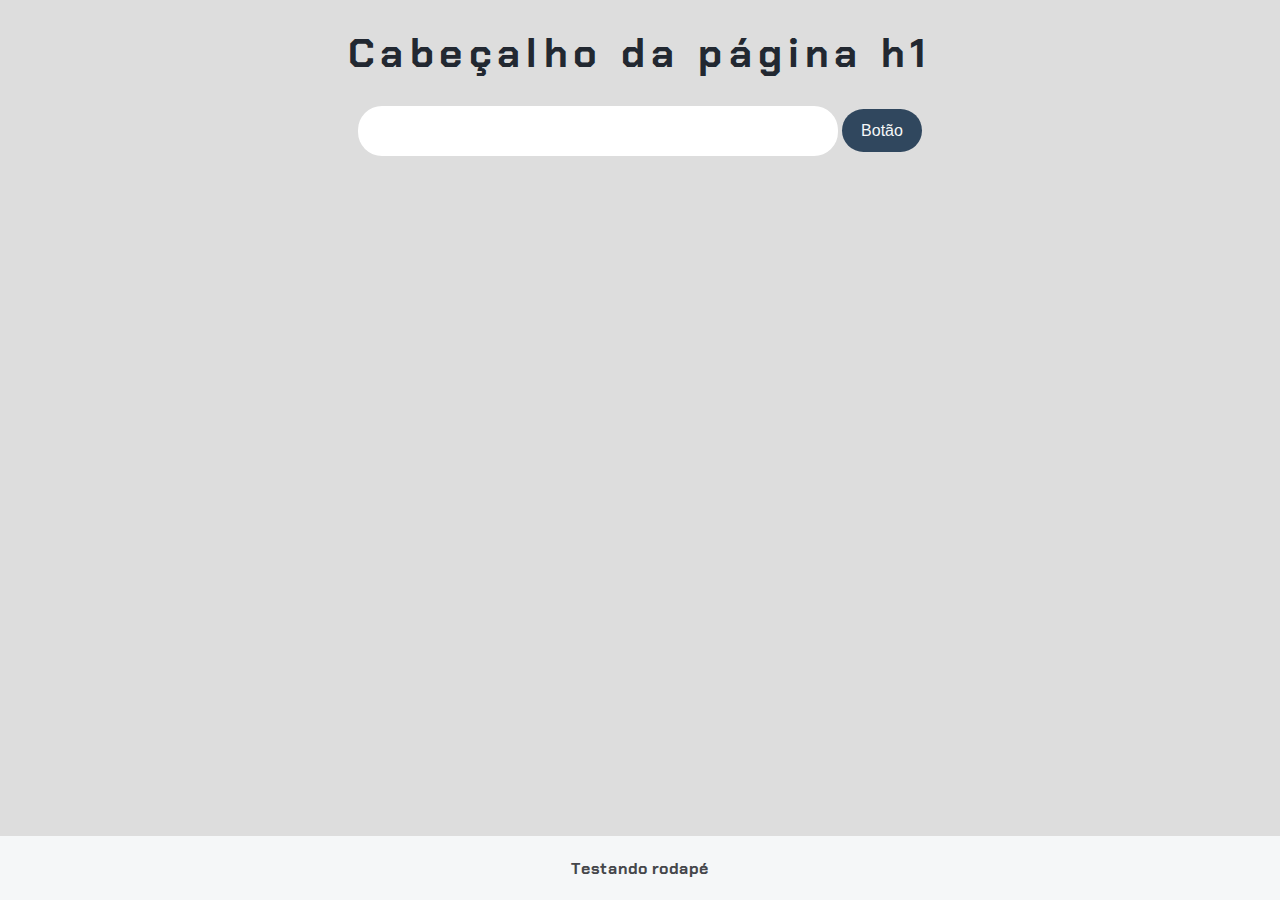
==== index.html @ a49f26a9 "First commig, only css styles and an initial html page" ====
<!DOCTYPE html>
<html lang="pt-br">
<head>
    <meta charset="UTF-8">
    <meta name="viewport" content="width=device-width, initial-scale=1.0">
    <link rel="stylesheet" href="styles.css">
    <title>
        Primeiro projeto
    </title>
    <style>
        html, body {
            height: 100%;
            margin: 0;
        }

        .wrapper {
            min-height: 100%;
            padding-bottom: 100px;
        }

        body {
            display: flex;
            flex-direction: column;
            justify-content: flex-start;
        }

        header, footer {
            text-align: center;
            width: 100%;
        }

        .content {
            flex: 1; /* Ocupa o espaço restante */
        }

    </style>
</head>

<body>
    <header>
        <h1>
            Cabeçalho da página h1
        </h1>            
    </header>

    <main>
        <section>
            <div class="content">
                <input type="text">
                <button>Botão</button>
            </div>
        </section> 
    </main>
    

    
    <footer>
        <h4>Testando rodapé</h4>
    </footer>
    
</body>
</html>
---- styles.css ----
/* Importa a fonte Chakra Petch do Google Fonts */
@import url('https://fonts.googleapis.com/css2?family=Chakra+Petch:ital,wght@0,300;0,400;0,500;0,600;0,700;1,300;1,400;1,500;1,600;1,700&display=swap');

/* Estiliza o corpo da página */
body {
    font-family: "Chakra Petch", sans-serif; /* Define a fonte padrão */
    background-color: #DDDDDD; /* Cor de fundo da página */
    display: flex; /* Usa Flexbox para layout */
    flex-direction: column; /* Alinha os itens na vertical */
    align-items: center; /* Centraliza os itens horizontalmente */
    justify-content: center; /* Centraliza os itens verticalmente */
    height: 100vh; /* Preenche a altura total da viewport */
    margin: 0; /* Remove a margem padrão */
    padding: 0; /* Remove o padding padrão */
}

/* Estiliza os títulos h1 */
h1 {
    font-size: 2.5rem; /* Tamanho da fonte */
    color: #222831; /* Cor do texto */
    text-align: center; /* Alinha o texto ao centro */
    letter-spacing: 0.4rem; /* Espaçamento entre letras */
}

/* Estiliza as seções da página */
section {
    display: flex; /* Usa Flexbox para layout */
    flex-direction: column; /* Alinha os itens na vertical */
    align-items: center; /* Centraliza os itens horizontalmente */
    margin-bottom: 3rem; /* Espaçamento abaixo de cada seção */
}

/* Estiliza os inputs dentro das seções */
section input {
    width: 30rem; /* Largura dos inputs */
    border: none; /* Remove a borda padrão */
    padding: 1rem; /* Espaçamento interno */
    border-radius: 1.5rem; /* Borda arredondada */
    margin-bottom: 1rem; /* Espaçamento abaixo dos inputs */
    color: #45474B; /* Cor do texto */
    font-size: 1rem; /* Tamanho da fonte */
    box-sizing: border-box; /* Inclui padding e border na largura total */
}

/* Estiliza os botões dentro das seções */
section button {
    padding: 0.8rem 1.2rem; /* Espaçamento interno do botão */
    border: none; /* Remove a borda padrão */
    border-radius: 1.5rem; /* Borda arredondada */
    background-color: #30475E; /* Cor de fundo do botão */
    color: #F5F7F8; /* Cor do texto do botão */
    font-size: 1rem; /* Tamanho da fonte */
    cursor: pointer; /* Muda o cursor para indicar que é clicável */
}

/* Adiciona efeito hover ao botão de pesquisa */
section button:hover {
    background-color: #30475E; /* Muda a cor de fundo ao passar o mouse */
    box-shadow: 0 4px 8px rgba(0, 0, 0, 0.2); /* Adiciona uma sombra mais intensa */
}

/* Estiliza a caixa de resultados da pesquisa */
.resultados-pesquisa {
    width: 60rem; /* Largura máxima da caixa de resultados */
    height: 46vh; /* Altura máxima da caixa de resultados */
    overflow-y: auto; /* Adiciona rolagem vertical se necessário */
    margin-top: 1rem; /* Espaçamento acima da caixa de resultados */
    padding: 1rem; /* Espaçamento interno */
    border-radius: 0.6rem; /* Borda arredondada */
}

/* Estiliza cada item de resultado */
.item-resultado {
    background: #FFFFFF; /* Cor de fundo dos itens */
    border-radius: 0.6rem; /* Borda arredondada */
    padding: 1rem; /* Espaçamento interno */
    margin-bottom: 1rem; /* Espaçamento abaixo dos itens */
    box-shadow: 0 2px 4px rgba(0, 0, 0, 0.1); /* Sombra leve */
}

/* Estiliza os títulos dentro dos itens de resultado */
.item-resultado h2 {
    font-size: 1.5rem; /* Tamanho da fonte */
    color: #222831; /* Cor do texto */
}

/* Estiliza os links dentro dos itens de resultado */
.item-resultado a {
    text-decoration: none; /* Remove o sublinhado padrão dos links */
    color: #30475E; /* Cor do texto dos links */
}

/* Estiliza os links quando são passados o mouse sobre */
.item-resultado a:hover {
    text-decoration: underline; /* Adiciona sublinhado ao passar o mouse */
}

/* Estiliza a descrição meta dentro dos itens de resultado */
.descricao-meta {
    color: #45474B; /* Cor do texto */
    margin: 0.5rem 0; /* Margem acima e abaixo */
}

/* Estiliza o rodapé da página */
footer {
    background-color: #F5F7F8; /* Cor de fundo do rodapé */
    color: #45474B; /* Cor do texto */
    text-align: center; /* Alinha o texto ao centro */
    padding: 0; /* Espaçamento interno */
    width: 100%; /* Largura total da página */
    position: absolute; /* Posiciona o rodapé */
    bottom: 0; /* Alinha ao fundo da página */
    font-size: 1rem; /* Tamanho da fonte */
}

@media (max-width: 768px) {
    h1 {
        font-size: 2rem; /* Tamanho da fonte em telas menores */
        letter-spacing: 0.2rem; /* Espaçamento entre letras em telas menores */
    }

    section input {
        width: 25rem; /* Largura dos inputs em telas menores */
        padding: 0.8rem; /* Espaçamento interno em telas menores */
    }

    .resultados-pesquisa {
        width: 40rem; /* Largura da caixa de resultados em telas menores */
        height: 40vh; /* Altura da caixa de resultados em telas menores */
    }

    .item-resultado h2 {
        font-size: 1.3rem; /* Tamanho da fonte dos títulos em telas menores */
    }
}

/* Responsividade para celulares */
@media (max-width: 480px) {

    h1 {
        font-size: 1.8rem; /* Tamanho da fonte em telas pequenas */
        letter-spacing: 0.1rem; /* Espaçamento entre letras em telas pequenas */
    }

    section input {
        width: 17rem; /* Largura total dos inputs em telas pequenas */
    }

    section button {
        padding: 0.6rem 1rem; /* Espaçamento interno do botão em telas pequenas */
        font-size: 0.9rem; /* Tamanho da fonte do botão em telas pequenas */
    }

    .resultados-pesquisa {
        width: 90%; /* Largura da caixa de resultados em telas pequenas */
        height: 50vh; /* Altura da caixa de resultados em telas pequenas */
    }

    .item-resultado h2 {
        font-size: 1.1rem; /* Tamanho da fonte dos títulos em telas pequenas */
    }

    footer {
        font-size: 0.9rem; /* Tamanho da fonte do rodapé em telas pequenas */
    }
}
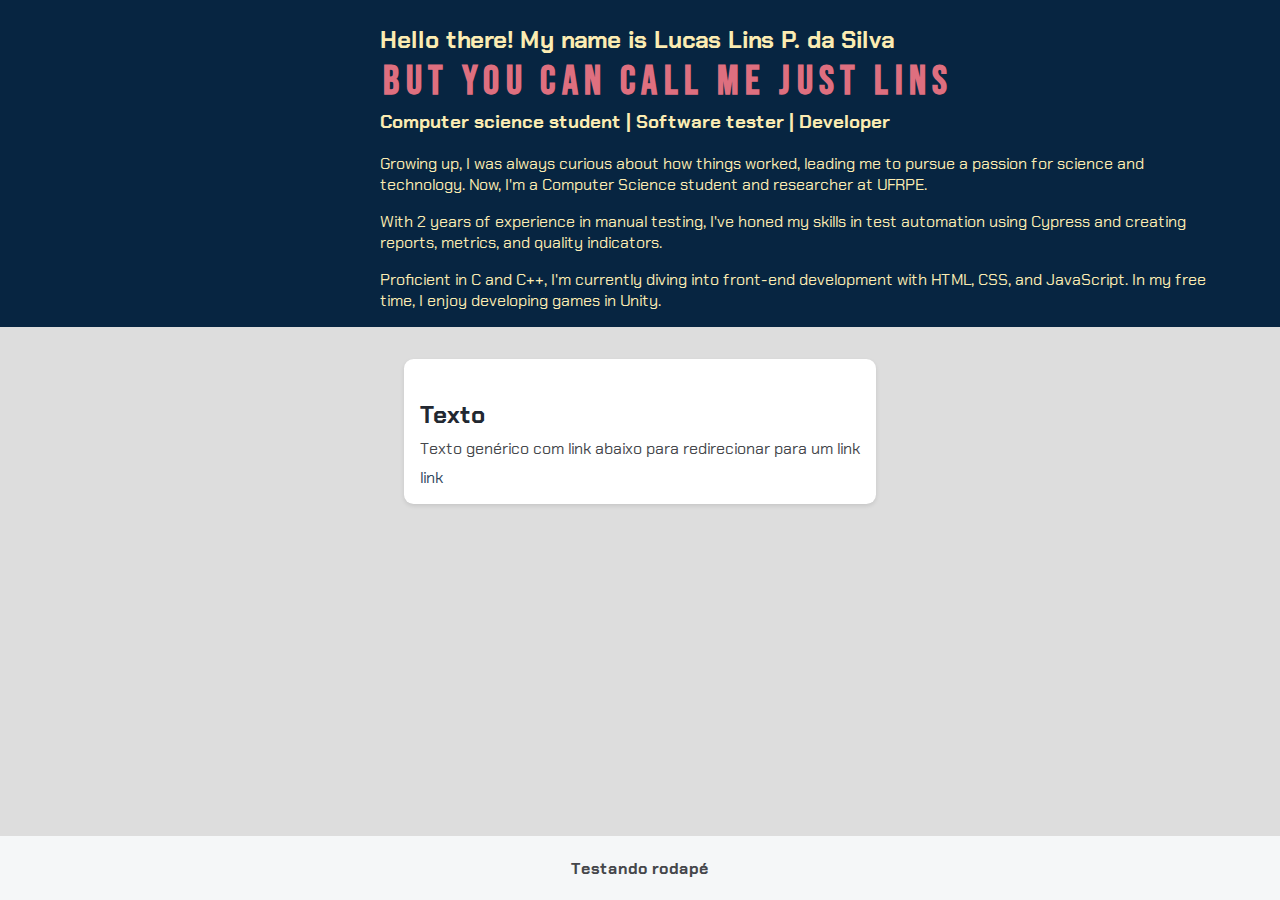
==== commit 2b52a58f: "Trying to transform into a personal  portfolio. Header added, need to create body content" ====
--- a/index.html
+++ b/index.html
@@ -5,7 +5,7 @@
     <meta name="viewport" content="width=device-width, initial-scale=1.0">
     <link rel="stylesheet" href="styles.css">
     <title>
-        Primeiro projeto
+        Lucas Lins
     </title>
     <style>
         html, body {
@@ -24,7 +24,12 @@
             justify-content: flex-start;
         }
 
-        header, footer {
+        header {
+            text-align:left;
+            width: 100%;
+        }
+
+        footer {
             text-align: center;
             width: 100%;
         }
@@ -38,21 +43,34 @@
 
 <body>
     <header>
-        <h1>
-            Cabeçalho da página h1
-        </h1>            
+        <div class="header-content">
+            <div class="profile-image">
+                <img src="foto.jpg" alt="Sua Foto">
+            </div>
+            
+            <div class="text-content">
+                <h2>Hello there! My name is Lucas Lins P. da Silva</h2>
+                <h1>but you can call me just Lins</h1>
+                <h3>Computer science student | Software tester | Developer</h3>
+    
+                <p>Growing up, I was always curious about how things worked, leading me to pursue a passion for science and technology. Now, I'm a Computer Science student and researcher at UFRPE.</p>
+    
+                <p>With 2 years of experience in manual testing, I've honed my skills in test automation using Cypress and creating reports, metrics, and quality indicators.</p>
+    
+                <p>Proficient in C and C++, I'm currently diving into front-end development with HTML, CSS, and JavaScript. In my free time, I enjoy developing games in Unity.</p>
+            </div> 
+        </div>       
     </header>
 
     <main>
-        <section>
-            <div class="content">
-                <input type="text">
-                <button>Botão</button>
+        <section class="resultados-pesquisa">
+            <div class="item-resultado">
+                <h2>Texto</h2>
+                <p class="descricao-meta">Texto genérico com link abaixo para redirecionar para um link</p>
+                <a href="https://gemini.google.com/app?utm_source=website&utm_medium=referral&utm_campaign=alura_aug24" target="_blank">link</a>
             </div>
         </section> 
     </main>
-    
-
     
     <footer>
         <h4>Testando rodapé</h4>
--- a/styles.css
+++ b/styles.css
@@ -1,5 +1,25 @@
 /* Importa a fonte Chakra Petch do Google Fonts */
 @import url('https://fonts.googleapis.com/css2?family=Chakra+Petch:ital,wght@0,300;0,400;0,500;0,600;0,700;1,300;1,400;1,500;1,600;1,700&display=swap');
+@import url('https://fonts.googleapis.com/css2?family=Bebas+Neue:ital,wght@0,300;0,400;0,500;0,600;0,700;1,300;1,400;1,500;1,600;1,700&display=swap');
+
+
+header {
+    text-align: left;
+    display: flex;
+    justify-content: space-between;
+    align-items: center;
+    justify-content: center;
+    padding: 0 50px;
+    box-sizing: border-box;
+
+    background-color: #072541;
+}
+
+.header-content {
+    display: flex; /* Organiza a imagem e o texto lado a lado */
+    align-items: center; /* Centraliza verticalmente */
+    gap: 30px; /* Espaçamento entre a imagem e o texto */
+}
 
 /* Estiliza o corpo da página */
 body {
@@ -16,10 +36,21 @@
 
 /* Estiliza os títulos h1 */
 h1 {
+    font-family: "Bebas Neue", sans-serif;
     font-size: 2.5rem; /* Tamanho da fonte */
-    color: #222831; /* Cor do texto */
-    text-align: center; /* Alinha o texto ao centro */
+    color: #de6f7f; /* Cor do texto */
     letter-spacing: 0.4rem; /* Espaçamento entre letras */
+    margin: 0.2rem;
+}
+
+h2 {
+    margin-top: 1.5rem;
+    margin-bottom: 0.2rem;
+}
+
+
+h3 {
+    margin-top: 0.2rem;
 }
 
 /* Estiliza as seções da página */
@@ -59,6 +90,27 @@
     box-shadow: 0 4px 8px rgba(0, 0, 0, 0.2); /* Adiciona uma sombra mais intensa */
 }
 
+.profile-image {
+    flex: 1.5; /* A imagem ocupará 1.5x mais espaço que o texto */
+    max-width: 300px; /* Limita o tamanho máximo da imagem */
+    width: 250px;
+    aspect-ratio: 1/1;
+    border-radius: 50%; /* Cria o efeito circular */
+    overflow: hidden;
+}
+  
+.profile-image img {
+    width: 100%;
+    height: 100%;
+    object-fit: cover;
+}
+
+.text-content {
+    flex: 1;
+    color: #FBECB2;
+}
+
+
 /* Estiliza a caixa de resultados da pesquisa */
 .resultados-pesquisa {
     width: 60rem; /* Largura máxima da caixa de resultados */
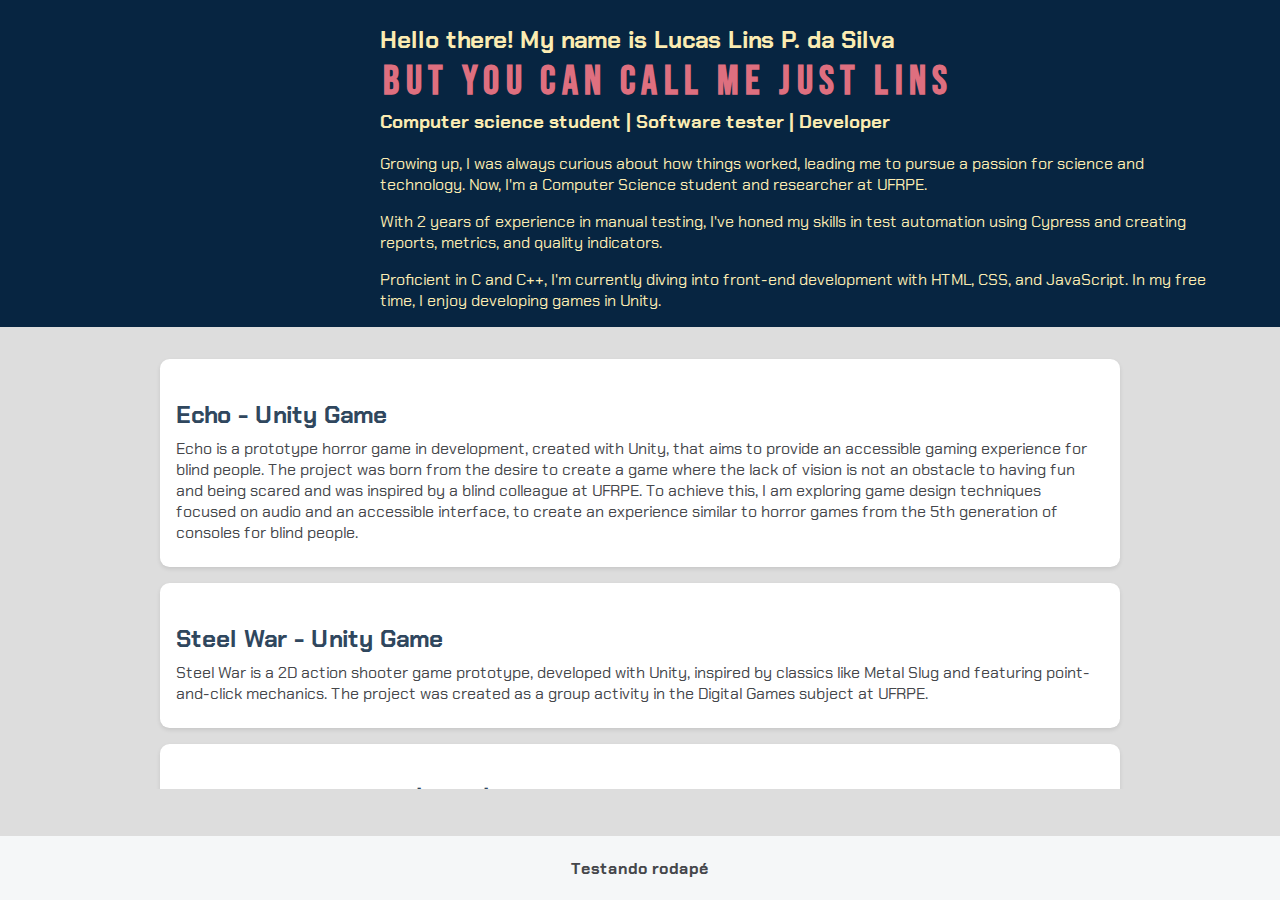
==== commit ddc2e0b2: "Adding content" ====
--- a/index.html
+++ b/index.html
@@ -65,10 +65,39 @@
     <main>
         <section class="resultados-pesquisa">
             <div class="item-resultado">
-                <h2>Texto</h2>
-                <p class="descricao-meta">Texto genérico com link abaixo para redirecionar para um link</p>
-                <a href="https://gemini.google.com/app?utm_source=website&utm_medium=referral&utm_campaign=alura_aug24" target="_blank">link</a>
+                <h2>
+                    <a href="https://github.com/lucas-lins/Echo" target="_blank">Echo - Unity Game</a>
+                </h2>
+                <p class="descricao-meta">Echo is a prototype horror game in development, created with Unity, that aims to provide an accessible gaming experience for blind people. The project was born from the desire to create a game where the lack of vision is not an obstacle to having fun and being scared and was inspired by a blind colleague at UFRPE. To achieve this, I am exploring game design techniques focused on audio and an accessible interface, to create an experience similar to horror games from the 5th generation of consoles for blind people.</p>
             </div>
+
+            <div class="item-resultado">
+                <h2>
+                    <a href="https://github.com/VictorG-028/Unity-Steel-War-Game" target="_blank">Steel War - Unity Game</a>
+                </h2>
+                <p class="descricao-meta">Steel War is a 2D action shooter game prototype, developed with Unity, inspired by classics like Metal Slug and featuring point-and-click mechanics. The project was created as a group activity in the Digital Games subject at UFRPE.</p>
+            </div>
+
+            <div class="item-resultado">
+                <h2>
+                    <a href="https://github.com/lucas-lins/Learning-Front-End" target="_blank">My Portfolio - HTML | CSS | JS</a>
+                </h2>
+                <p class="descricao-meta">This portfolio is a work in progress that I started while learning front-end development with JavaScript, CSS, and HTML during an intensive course. I plan to keep adding to it as I learn new skills, and if you are reading this, you ate seeing the result of the project.</p>
+            </div>
+
+            <div class="item-resultado">
+                <h2>
+                    <a href="https://github.com/HuntingBytes/The-Cooks-Books" target="_blank">Cooks' Books - Java Project</a>
+                </h2>
+                <p class="descricao-meta">Cooks' Books is a platform for creating and sharing personal recipe collections. Users can organize and store their recipes in digital notebooks and discover new recipes from other users. This project was built in Java for a university course.</p>
+            </div>
+
+            <div class="item-resultado">
+                <h2>
+                    <a href="https://github.com/HuntingBytes/V01D" target="_blank">V01D - C/Raylib Game</a>
+                </h2>
+                <p class="descricao-meta">This was my first university project and my initial foray into programming. It is a 2D puzzle-platformer game developed in C using the Raylib library, created by a team of six novice programmers. In this project, I was responsible for developing the first level and contributed to the menu design.</p>
+            </div>          
         </section> 
     </main>
     
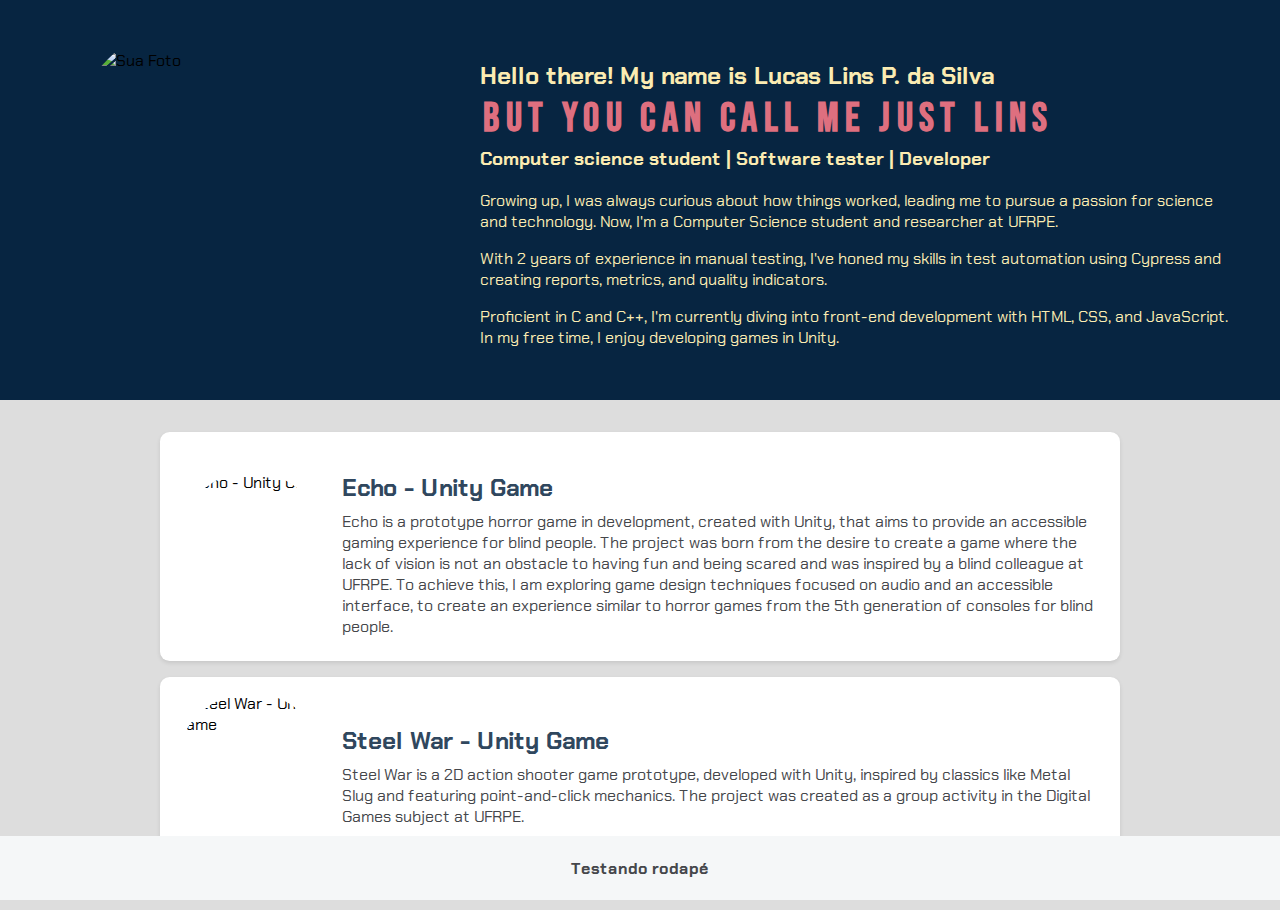
==== commit 3ac78289: "Adding images to sections" ====
--- a/index.html
+++ b/index.html
@@ -45,7 +45,7 @@
     <header>
         <div class="header-content">
             <div class="profile-image">
-                <img src="foto.jpg" alt="Sua Foto">
+                <img src="images/foto.jpg" alt="Sua Foto">
             </div>
             
             <div class="text-content">
@@ -63,10 +63,10 @@
     </header>
 
     <main>
-        <section class="resultados-pesquisa">
-            <div class="item-resultado">
+        <section class="resultados-pesquisa" id="resultados-pesquisa"> 
+            <!--<div class="item-resultado">
                 <h2>
-                    <a href="https://github.com/lucas-lins/Echo" target="_blank">Echo - Unity Game</a>
+                    <a href=portfolio[0].link target="_blank">${portfolio[0].titulo}</a>
                 </h2>
                 <p class="descricao-meta">Echo is a prototype horror game in development, created with Unity, that aims to provide an accessible gaming experience for blind people. The project was born from the desire to create a game where the lack of vision is not an obstacle to having fun and being scared and was inspired by a blind colleague at UFRPE. To achieve this, I am exploring game design techniques focused on audio and an accessible interface, to create an experience similar to horror games from the 5th generation of consoles for blind people.</p>
             </div>
@@ -97,13 +97,16 @@
                     <a href="https://github.com/HuntingBytes/V01D" target="_blank">V01D - C/Raylib Game</a>
                 </h2>
                 <p class="descricao-meta">This was my first university project and my initial foray into programming. It is a 2D puzzle-platformer game developed in C using the Raylib library, created by a team of six novice programmers. In this project, I was responsible for developing the first level and contributed to the menu design.</p>
-            </div>          
+            </div>  -->          
         </section> 
     </main>
     
     <footer>
         <h4>Testando rodapé</h4>
     </footer>
+
+    <script src="portfolio.js"></script>
+    <script src="app.js"></script>
     
 </body>
 </html>--- a/styles.css
+++ b/styles.css
@@ -94,8 +94,9 @@
     flex: 1.5; /* A imagem ocupará 1.5x mais espaço que o texto */
     max-width: 300px; /* Limita o tamanho máximo da imagem */
     width: 250px;
-    aspect-ratio: 1/1;
-    border-radius: 50%; /* Cria o efeito circular */
+    aspect-ratio: 1/1; /* Mantém a imagem quadrada */
+    border-radius: 15px 50px; /* Define bordas arredondadas */
+    padding: 50px;
     overflow: hidden;
 }
   
@@ -123,11 +124,36 @@
 
 /* Estiliza cada item de resultado */
 .item-resultado {
+    display: flex;
+    align-items: center;
     background: #FFFFFF; /* Cor de fundo dos itens */
     border-radius: 0.6rem; /* Borda arredondada */
     padding: 1rem; /* Espaçamento interno */
     margin-bottom: 1rem; /* Espaçamento abaixo dos itens */
     box-shadow: 0 2px 4px rgba(0, 0, 0, 0.1); /* Sombra leve */
+}
+
+.imagem-projeto {
+    width: 150px;
+    height: auto;
+    object-fit: cover;
+    aspect-ratio: 1/1;
+    margin-right: 1rem;
+    border-radius: 50%
+}
+
+.profile-image {
+    flex: 1.5; /* A imagem ocupará 1.5x mais espaço que o texto */
+    max-width: 300px; /* Limita o tamanho máximo da imagem */
+    width: 250px;
+    aspect-ratio: 1/1;
+    border-radius: 50%; /* Cria o efeito circular */
+    overflow: hidden;
+}
+  
+
+.info-projeto {
+    flex: 1;
 }
 
 /* Estiliza os títulos dentro dos itens de resultado */
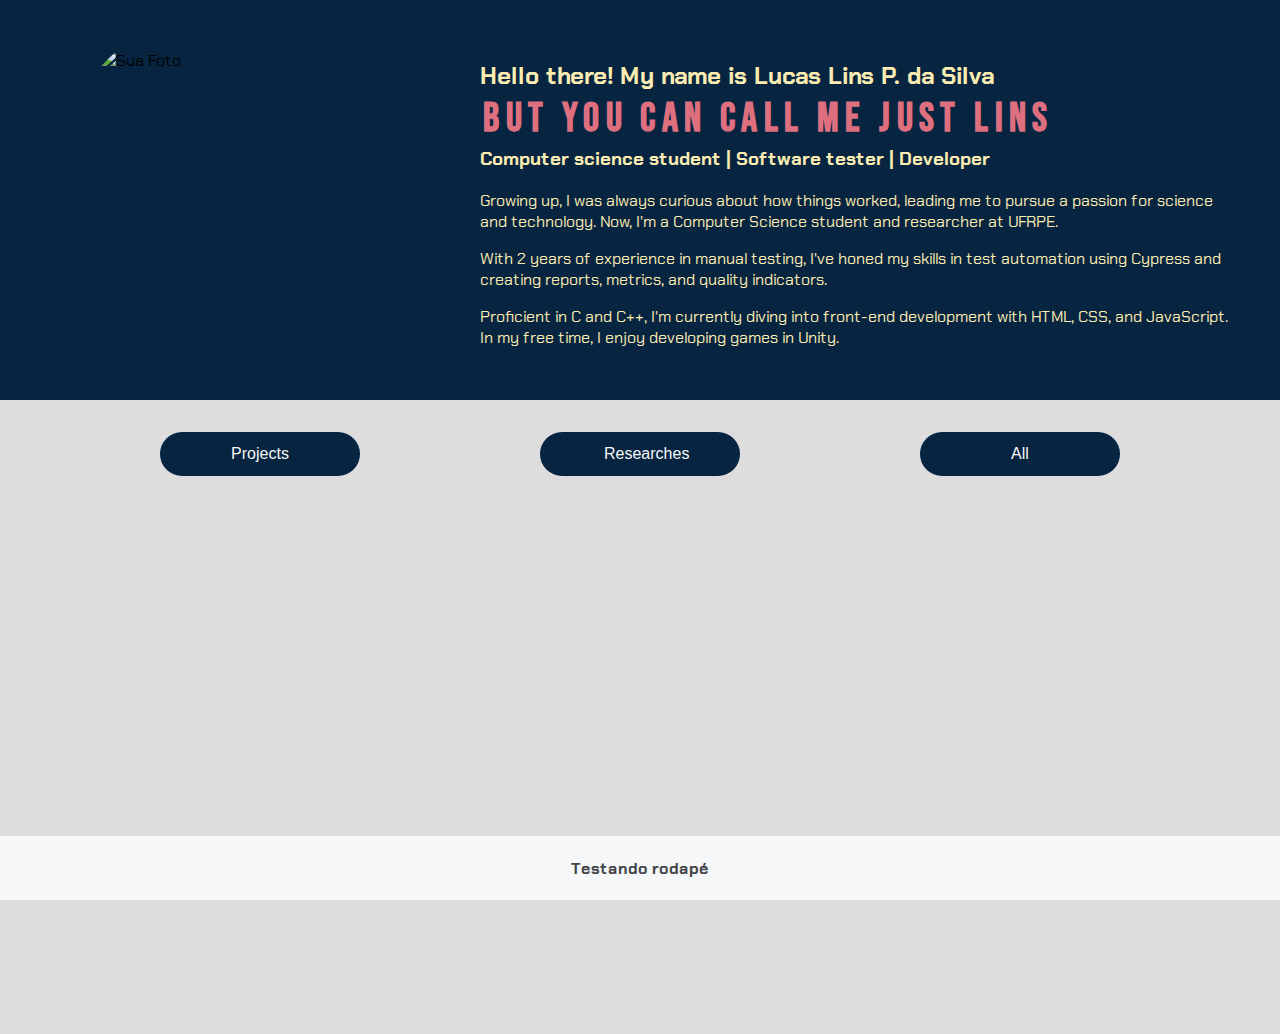
==== commit e7158732: "adding buttons mechanic" ====
--- a/index.html
+++ b/index.html
@@ -63,41 +63,13 @@
     </header>
 
     <main>
+        <section class="buttons-align">
+            <button onclick="buscaProjetos()">Projects</button>
+            <button onclick="buscaPesquisas()">Researches</button>
+            <button onclick="buscaTudo()">All</button>
+        </section>
         <section class="resultados-pesquisa" id="resultados-pesquisa"> 
-            <!--<div class="item-resultado">
-                <h2>
-                    <a href=portfolio[0].link target="_blank">${portfolio[0].titulo}</a>
-                </h2>
-                <p class="descricao-meta">Echo is a prototype horror game in development, created with Unity, that aims to provide an accessible gaming experience for blind people. The project was born from the desire to create a game where the lack of vision is not an obstacle to having fun and being scared and was inspired by a blind colleague at UFRPE. To achieve this, I am exploring game design techniques focused on audio and an accessible interface, to create an experience similar to horror games from the 5th generation of consoles for blind people.</p>
-            </div>
-
-            <div class="item-resultado">
-                <h2>
-                    <a href="https://github.com/VictorG-028/Unity-Steel-War-Game" target="_blank">Steel War - Unity Game</a>
-                </h2>
-                <p class="descricao-meta">Steel War is a 2D action shooter game prototype, developed with Unity, inspired by classics like Metal Slug and featuring point-and-click mechanics. The project was created as a group activity in the Digital Games subject at UFRPE.</p>
-            </div>
-
-            <div class="item-resultado">
-                <h2>
-                    <a href="https://github.com/lucas-lins/Learning-Front-End" target="_blank">My Portfolio - HTML | CSS | JS</a>
-                </h2>
-                <p class="descricao-meta">This portfolio is a work in progress that I started while learning front-end development with JavaScript, CSS, and HTML during an intensive course. I plan to keep adding to it as I learn new skills, and if you are reading this, you ate seeing the result of the project.</p>
-            </div>
-
-            <div class="item-resultado">
-                <h2>
-                    <a href="https://github.com/HuntingBytes/The-Cooks-Books" target="_blank">Cooks' Books - Java Project</a>
-                </h2>
-                <p class="descricao-meta">Cooks' Books is a platform for creating and sharing personal recipe collections. Users can organize and store their recipes in digital notebooks and discover new recipes from other users. This project was built in Java for a university course.</p>
-            </div>
-
-            <div class="item-resultado">
-                <h2>
-                    <a href="https://github.com/HuntingBytes/V01D" target="_blank">V01D - C/Raylib Game</a>
-                </h2>
-                <p class="descricao-meta">This was my first university project and my initial foray into programming. It is a 2D puzzle-platformer game developed in C using the Raylib library, created by a team of six novice programmers. In this project, I was responsible for developing the first level and contributed to the menu design.</p>
-            </div>  -->          
+    
         </section> 
     </main>
     
--- a/styles.css
+++ b/styles.css
@@ -59,11 +59,12 @@
     flex-direction: column; /* Alinha os itens na vertical */
     align-items: center; /* Centraliza os itens horizontalmente */
     margin-bottom: 3rem; /* Espaçamento abaixo de cada seção */
+    justify-content: space-between;
 }
 
 /* Estiliza os inputs dentro das seções */
 section input {
-    width: 30rem; /* Largura dos inputs */
+    width: 200px; /* Largura dos inputs */
     border: none; /* Remove a borda padrão */
     padding: 1rem; /* Espaçamento interno */
     border-radius: 1.5rem; /* Borda arredondada */
@@ -75,10 +76,11 @@
 
 /* Estiliza os botões dentro das seções */
 section button {
-    padding: 0.8rem 1.2rem; /* Espaçamento interno do botão */
+    width: 200px;
+    padding: 0.8rem 4rem; /* Espaçamento interno do botão */
     border: none; /* Remove a borda padrão */
     border-radius: 1.5rem; /* Borda arredondada */
-    background-color: #30475E; /* Cor de fundo do botão */
+    background-color: #072541; /* Cor de fundo do botão */
     color: #F5F7F8; /* Cor do texto do botão */
     font-size: 1rem; /* Tamanho da fonte */
     cursor: pointer; /* Muda o cursor para indicar que é clicável */
@@ -95,7 +97,7 @@
     max-width: 300px; /* Limita o tamanho máximo da imagem */
     width: 250px;
     aspect-ratio: 1/1; /* Mantém a imagem quadrada */
-    border-radius: 15px 50px; /* Define bordas arredondadas */
+    border-radius: 0.6rem; /* Define bordas arredondadas */
     padding: 50px;
     overflow: hidden;
 }
@@ -111,6 +113,13 @@
     color: #FBECB2;
 }
 
+.buttons-align {
+    display: flex;
+    flex-direction: row;
+    margin-top: 1rem;
+    padding: 1rem;
+    
+}
 
 /* Estiliza a caixa de resultados da pesquisa */
 .resultados-pesquisa {
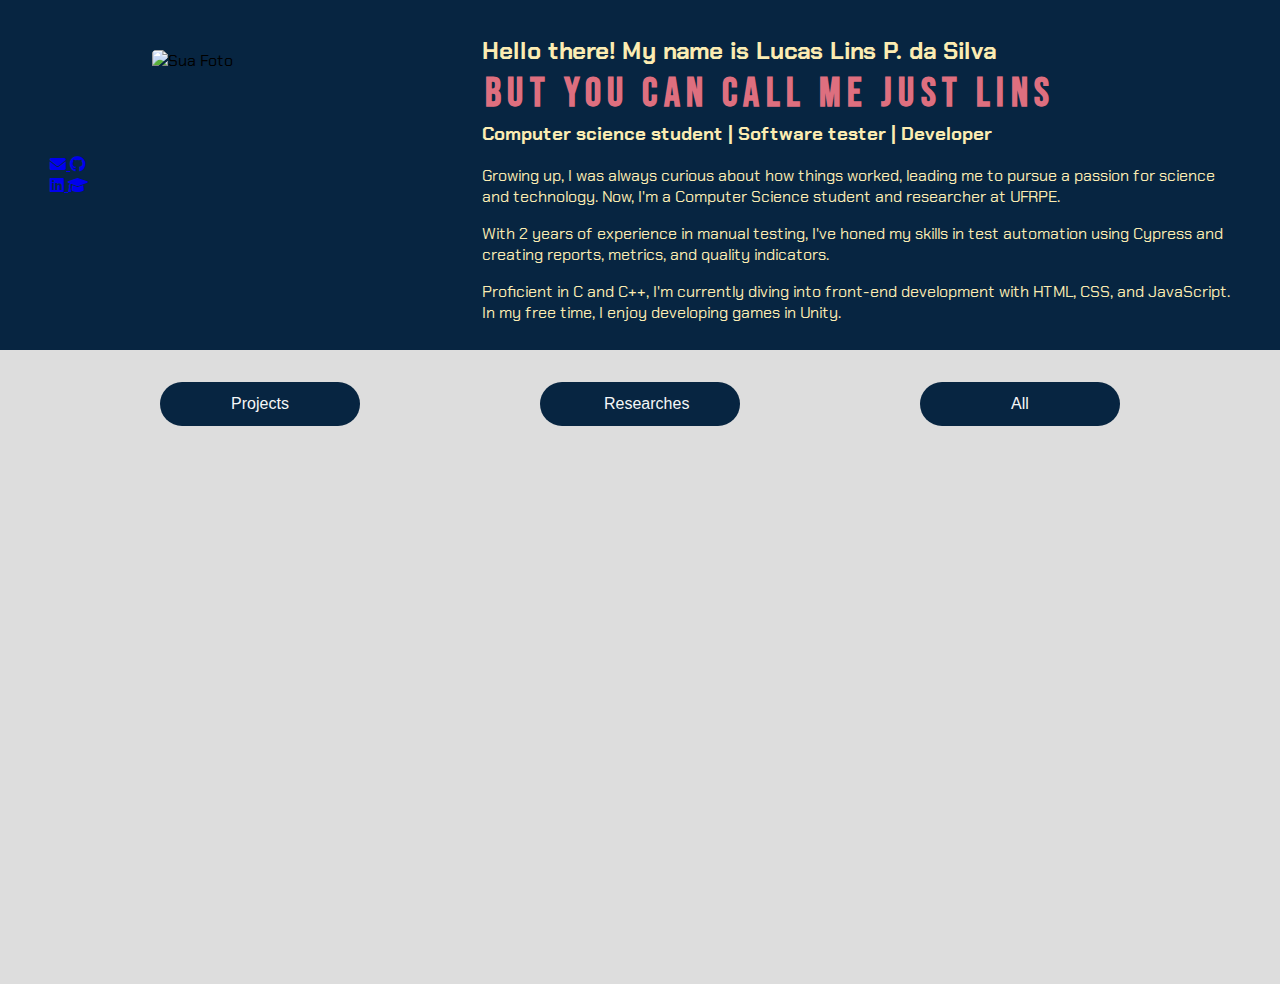
==== commit 883211d7: "Cleaning code" ====
--- a/index.html
+++ b/index.html
@@ -1,6 +1,8 @@
 <!DOCTYPE html>
 <html lang="pt-br">
 <head>
+    <link rel="stylesheet" href="https://cdnjs.cloudflare.com/ajax/libs/font-awesome/6.0.0-beta3/css/all.min.css">
+
     <meta charset="UTF-8">
     <meta name="viewport" content="width=device-width, initial-scale=1.0">
     <link rel="stylesheet" href="styles.css">
@@ -43,9 +45,25 @@
 
 <body>
     <header>
+        <div class="icon-container">
+            <a href="mailto:lucaslins.link@gmail.com" target="_blank">
+                <i class="fas fa-envelope"></i>
+            </a>
+            <a href="https://github.com/lucas-lins" target="_blank">
+                <i class="fab fa-github"></i>
+            </a>
+            <a href="https://www.linkedin.com/in/lucas-linspereira/" target="_blank">
+                <i class="fab fa-linkedin"></i>
+            </a>
+            <a href="http://lattes.cnpq.br/2826527629990948" target="_blank">
+                <i class="fas fa-graduation-cap"></i>
+            </a>
+        </div>
         <div class="header-content">
-            <div class="profile-image">
-                <img src="images/foto.jpg" alt="Sua Foto">
+            <div>
+                <div class="profile-image">
+                    <img src="images/foto.jpg" alt="Sua Foto">
+                </div>
             </div>
             
             <div class="text-content">
@@ -58,7 +76,7 @@
                 <p>With 2 years of experience in manual testing, I've honed my skills in test automation using Cypress and creating reports, metrics, and quality indicators.</p>
     
                 <p>Proficient in C and C++, I'm currently diving into front-end development with HTML, CSS, and JavaScript. In my free time, I enjoy developing games in Unity.</p>
-            </div> 
+            </div>           
         </div>       
     </header>
 
@@ -68,14 +86,9 @@
             <button onclick="buscaPesquisas()">Researches</button>
             <button onclick="buscaTudo()">All</button>
         </section>
-        <section class="resultados-pesquisa" id="resultados-pesquisa"> 
-    
-        </section> 
+
+        <section class="resultados-pesquisa"id="resultados-pesquisa"></section> 
     </main>
-    
-    <footer>
-        <h4>Testando rodapé</h4>
-    </footer>
 
     <script src="portfolio.js"></script>
     <script src="app.js"></script>
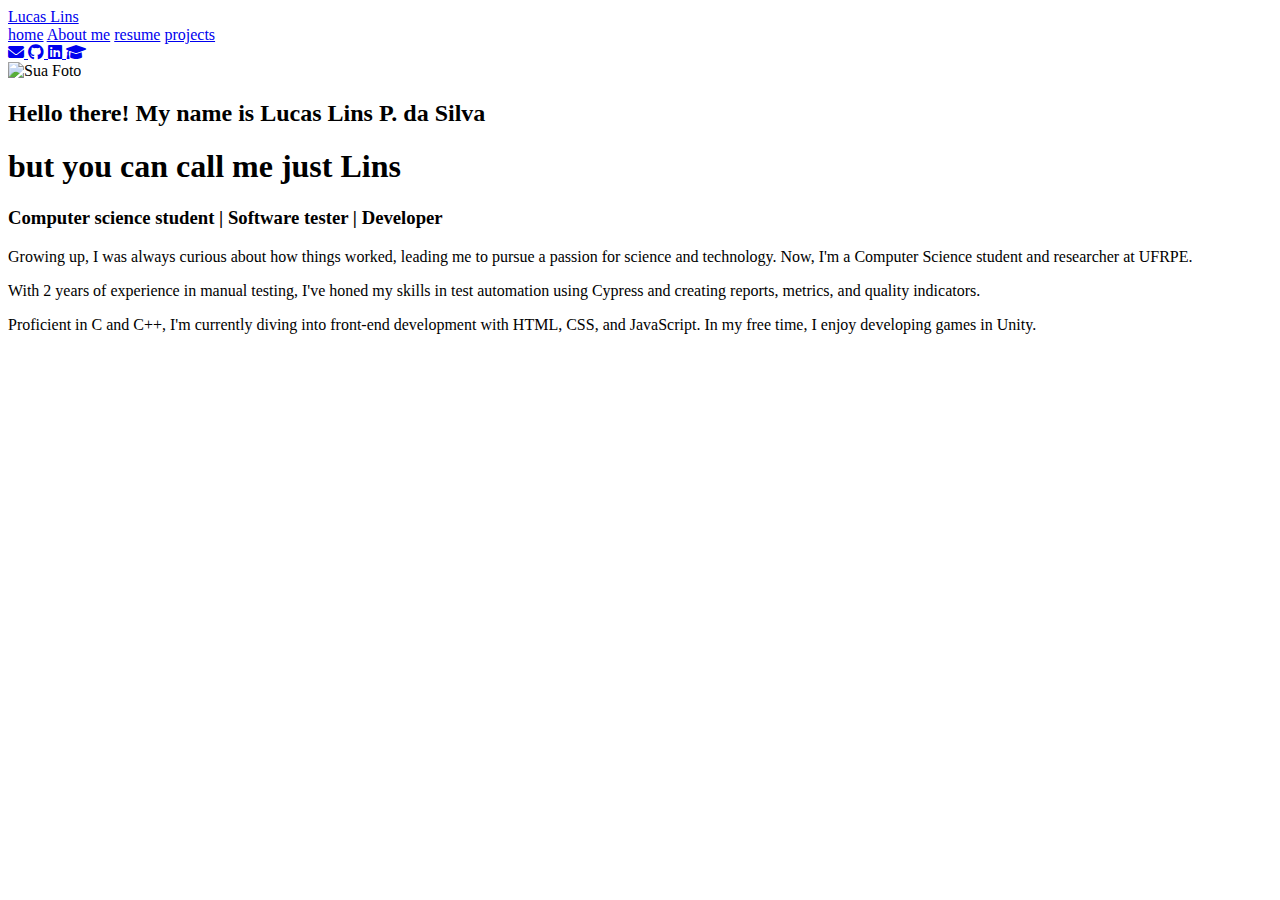
==== commit 920161d3: "Triyng to fix deploy error" ====
--- a/index.html
+++ b/index.html
@@ -1,50 +1,28 @@
 <!DOCTYPE html>
 <html lang="pt-br">
+    
 <head>
     <link rel="stylesheet" href="https://cdnjs.cloudflare.com/ajax/libs/font-awesome/6.0.0-beta3/css/all.min.css">
 
     <meta charset="UTF-8">
     <meta name="viewport" content="width=device-width, initial-scale=1.0">
-    <link rel="stylesheet" href="styles.css">
-    <title>
-        Lucas Lins
-    </title>
-    <style>
-        html, body {
-            height: 100%;
-            margin: 0;
-        }
-
-        .wrapper {
-            min-height: 100%;
-            padding-bottom: 100px;
-        }
-
-        body {
-            display: flex;
-            flex-direction: column;
-            justify-content: flex-start;
-        }
-
-        header {
-            text-align:left;
-            width: 100%;
-        }
-
-        footer {
-            text-align: center;
-            width: 100%;
-        }
-
-        .content {
-            flex: 1; /* Ocupa o espaço restante */
-        }
-
-    </style>
+    <link rel="stylesheet" href="/src/styles.css">
+    <title>Lucas Lins</title>
 </head>
 
 <body>
-    <header>
+    <header class="header">
+        <a href="index.html" class="name">Lucas Lins</a>
+
+        <nav class="navbar">
+            <a href="index.html" class="active">home</a>
+            <a href="#about">About me</a>
+            <a href="resume.html">resume</a>
+            <a href="projects.html">projects</a>
+        </nav>
+    </header>
+
+    <footer>
         <div class="icon-container">
             <a href="mailto:lucaslins.link@gmail.com" target="_blank">
                 <i class="fas fa-envelope"></i>
@@ -59,39 +37,30 @@
                 <i class="fas fa-graduation-cap"></i>
             </a>
         </div>
-        <div class="header-content">
-            <div>
-                <div class="profile-image">
-                    <img src="images/foto.jpg" alt="Sua Foto">
-                </div>
-            </div>
-            
-            <div class="text-content">
-                <h2>Hello there! My name is Lucas Lins P. da Silva</h2>
-                <h1>but you can call me just Lins</h1>
-                <h3>Computer science student | Software tester | Developer</h3>
-    
-                <p>Growing up, I was always curious about how things worked, leading me to pursue a passion for science and technology. Now, I'm a Computer Science student and researcher at UFRPE.</p>
-    
-                <p>With 2 years of experience in manual testing, I've honed my skills in test automation using Cypress and creating reports, metrics, and quality indicators.</p>
-    
-                <p>Proficient in C and C++, I'm currently diving into front-end development with HTML, CSS, and JavaScript. In my free time, I enjoy developing games in Unity.</p>
-            </div>           
-        </div>       
-    </header>
+    </footer>
 
-    <main>
-        <section class="buttons-align">
-            <button onclick="buscaProjetos()">Projects</button>
-            <button onclick="buscaPesquisas()">Researches</button>
-            <button onclick="buscaTudo()">All</button>
-        </section>
+    <!-------home------->
+    <div class="home" id="home">
+        <div class="profile-image">
+            <img src="/Assets/images/foto.jpg" alt="Sua Foto">
+        </div>
+        
+        <div class="home-content">
+            <h2>Hello there! My name is Lucas Lins P. da Silva</h2>
+            <h1>but you can call me just Lins</h1>
+            <h3>Computer science student | Software tester | Developer</h3>
 
-        <section class="resultados-pesquisa"id="resultados-pesquisa"></section> 
-    </main>
+            <p class="paragraph">Growing up, I was always curious about how things worked, leading me to pursue a passion for science and technology. Now, I'm a Computer Science student and researcher at UFRPE.</p>
 
-    <script src="portfolio.js"></script>
-    <script src="app.js"></script>
+            <p class="paragraph">With 2 years of experience in manual testing, I've honed my skills in test automation using Cypress and creating reports, metrics, and quality indicators.</p>
+
+            <p class="paragraph">Proficient in C and C++, I'm currently diving into front-end development with HTML, CSS, and JavaScript. In my free time, I enjoy developing games in Unity.</p>
+        </div>
+    </div>
+
+
+    <script src="/src/portfolio.js"></script>
+    <script src="/src/app.js"></script>
     
 </body>
 </html>